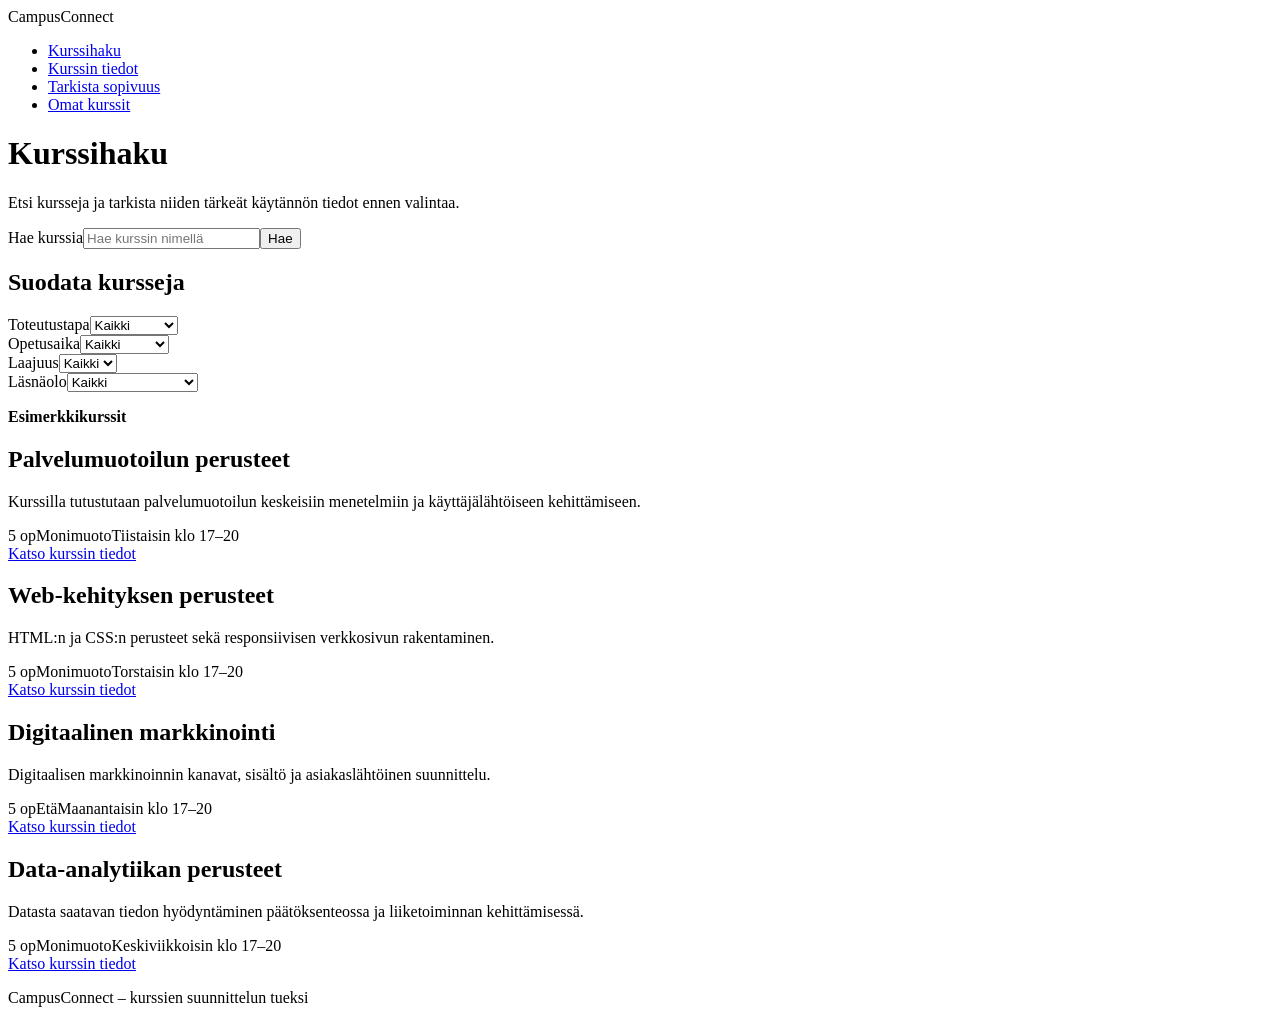
==== index.html @ bbf5db61 "Add files via upload" ====
<!DOCTYPE html>
<html lang="fi">
<head><meta charset="UTF-8"><meta name="viewport" content="width=device-width, initial-scale=1.0"><title>Kurssihaku – CampusConnect</title><link rel="stylesheet" href="css/style.css"></head>
<body>
<header><div class="navbar"><div class="logo">CampusConnect</div><nav aria-label="Päänavigaatio"><ul>
<li><a href="index.html">Kurssihaku</a></li><li><a href="kurssin-tiedot.html">Kurssin tiedot</a></li><li><a href="sopivuus.html">Tarkista sopivuus</a></li><li><a href="omat-kurssit.html">Omat kurssit</a></li>
</ul></nav></div></header>
<main>
<h1>Kurssihaku</h1>
<p class="intro">Etsi kursseja ja tarkista niiden tärkeät käytännön tiedot ennen valintaa.</p>
<form class="search-box" action="index.html" method="get"><label for="course-search" class="visually-hidden">Hae kurssia</label><input id="course-search" name="q" type="search" placeholder="Hae kurssin nimellä"><button class="button" type="submit">Hae</button></form>
<section aria-labelledby="filters-heading"><h2 id="filters-heading">Suodata kursseja</h2><div class="filters">
<div class="filter"><label for="delivery">Toteutustapa</label><select id="delivery"><option>Kaikki</option><option>Monimuoto</option><option>Etä</option><option>Lähiopetus</option></select></div>
<div class="filter"><label for="time">Opetusaika</label><select id="time"><option>Kaikki</option><option>Aamupäivä</option><option>Iltapäivä</option><option>Ilta</option></select></div>
<div class="filter"><label for="credits">Laajuus</label><select id="credits"><option>Kaikki</option><option>3 op</option><option>5 op</option><option>10 op</option></select></div>
<div class="filter"><label for="attendance">Läsnäolo</label><select id="attendance"><option>Kaikki</option><option>Ei pakollista</option><option>Osittain pakollinen</option><option>Pakollinen</option></select></div>
</div></section>
<p><strong>Esimerkkikurssit</strong></p>
<section class="course-list" aria-label="Kurssit">
<article class="course-card"><h2>Palvelumuotoilun perusteet</h2><p>Kurssilla tutustutaan palvelumuotoilun keskeisiin menetelmiin ja käyttäjälähtöiseen kehittämiseen.</p><div class="course-meta"><span class="tag">5 op</span><span class="tag">Monimuoto</span><span class="tag">Tiistaisin klo 17–20</span></div><a class="button" href="kurssin-tiedot.html">Katso kurssin tiedot</a></article>
<article class="course-card"><h2>Web-kehityksen perusteet</h2><p>HTML:n ja CSS:n perusteet sekä responsiivisen verkkosivun rakentaminen.</p><div class="course-meta"><span class="tag">5 op</span><span class="tag">Monimuoto</span><span class="tag">Torstaisin klo 17–20</span></div><a class="button" href="kurssin-tiedot.html">Katso kurssin tiedot</a></article>
<article class="course-card"><h2>Digitaalinen markkinointi</h2><p>Digitaalisen markkinoinnin kanavat, sisältö ja asiakaslähtöinen suunnittelu.</p><div class="course-meta"><span class="tag">5 op</span><span class="tag">Etä</span><span class="tag">Maanantaisin klo 17–20</span></div><a class="button" href="kurssin-tiedot.html">Katso kurssin tiedot</a></article>
<article class="course-card"><h2>Data-analytiikan perusteet</h2><p>Datasta saatavan tiedon hyödyntäminen päätöksenteossa ja liiketoiminnan kehittämisessä.</p><div class="course-meta"><span class="tag">5 op</span><span class="tag">Monimuoto</span><span class="tag">Keskiviikkoisin klo 17–20</span></div><a class="button" href="kurssin-tiedot.html">Katso kurssin tiedot</a></article>
</section></main>
<footer><p>CampusConnect – kurssien suunnittelun tueksi</p></footer>
</body></html>
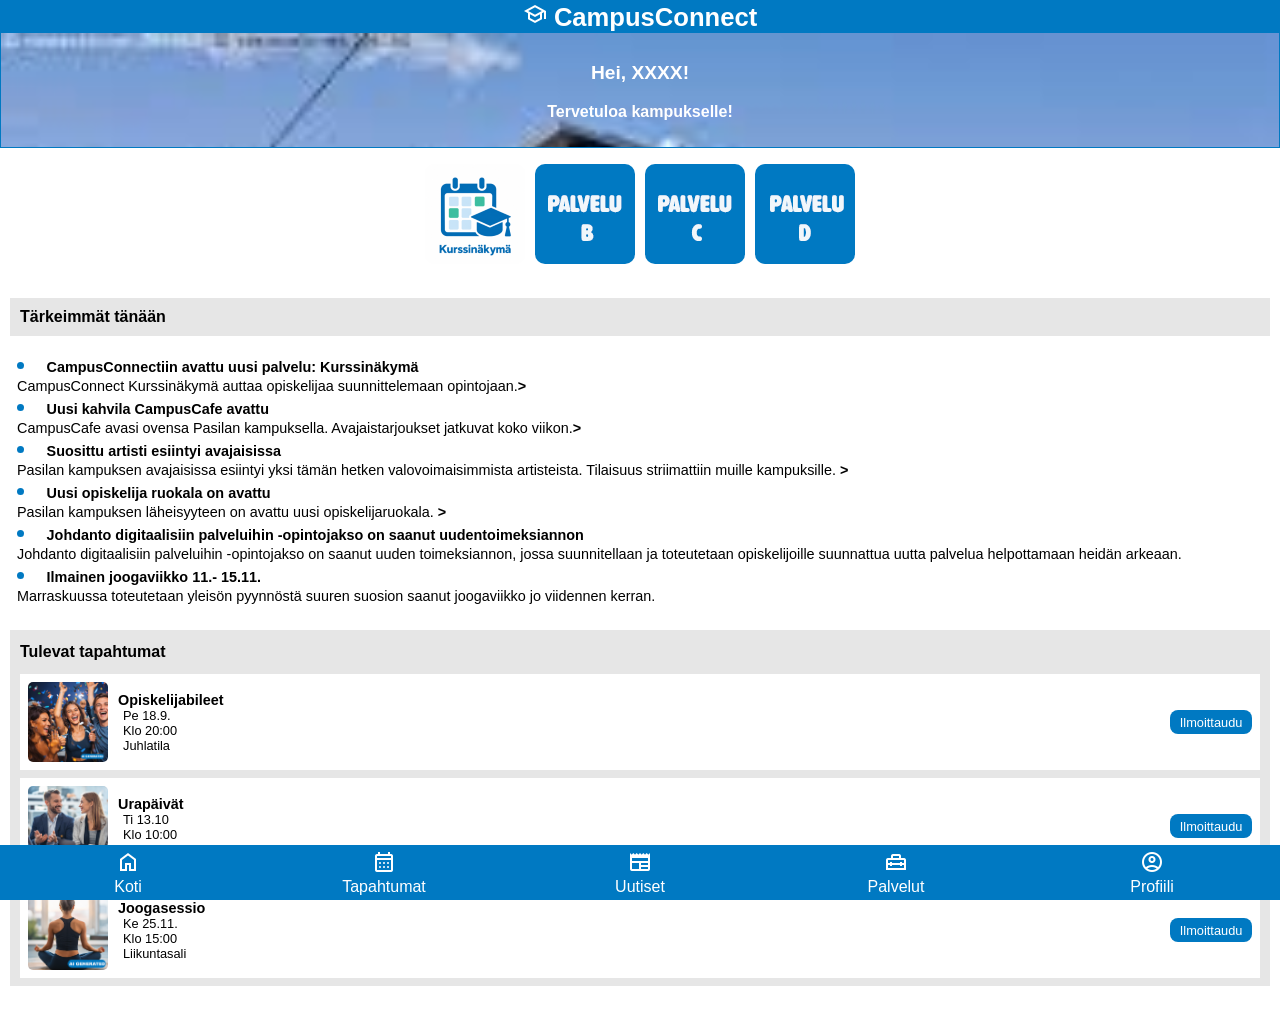
==== commit 00d15710: "Add files via upload" ====
--- a/index.html
+++ b/index.html
@@ -1,26 +1,125 @@
-<!DOCTYPE html>
-<html lang="fi">
-<head><meta charset="UTF-8"><meta name="viewport" content="width=device-width, initial-scale=1.0"><title>Kurssihaku – CampusConnect</title><link rel="stylesheet" href="css/style.css"></head>
-<body>
-<header><div class="navbar"><div class="logo">CampusConnect</div><nav aria-label="Päänavigaatio"><ul>
-<li><a href="index.html">Kurssihaku</a></li><li><a href="kurssin-tiedot.html">Kurssin tiedot</a></li><li><a href="sopivuus.html">Tarkista sopivuus</a></li><li><a href="omat-kurssit.html">Omat kurssit</a></li>
-</ul></nav></div></header>
-<main>
-<h1>Kurssihaku</h1>
-<p class="intro">Etsi kursseja ja tarkista niiden tärkeät käytännön tiedot ennen valintaa.</p>
-<form class="search-box" action="index.html" method="get"><label for="course-search" class="visually-hidden">Hae kurssia</label><input id="course-search" name="q" type="search" placeholder="Hae kurssin nimellä"><button class="button" type="submit">Hae</button></form>
-<section aria-labelledby="filters-heading"><h2 id="filters-heading">Suodata kursseja</h2><div class="filters">
-<div class="filter"><label for="delivery">Toteutustapa</label><select id="delivery"><option>Kaikki</option><option>Monimuoto</option><option>Etä</option><option>Lähiopetus</option></select></div>
-<div class="filter"><label for="time">Opetusaika</label><select id="time"><option>Kaikki</option><option>Aamupäivä</option><option>Iltapäivä</option><option>Ilta</option></select></div>
-<div class="filter"><label for="credits">Laajuus</label><select id="credits"><option>Kaikki</option><option>3 op</option><option>5 op</option><option>10 op</option></select></div>
-<div class="filter"><label for="attendance">Läsnäolo</label><select id="attendance"><option>Kaikki</option><option>Ei pakollista</option><option>Osittain pakollinen</option><option>Pakollinen</option></select></div>
-</div></section>
-<p><strong>Esimerkkikurssit</strong></p>
-<section class="course-list" aria-label="Kurssit">
-<article class="course-card"><h2>Palvelumuotoilun perusteet</h2><p>Kurssilla tutustutaan palvelumuotoilun keskeisiin menetelmiin ja käyttäjälähtöiseen kehittämiseen.</p><div class="course-meta"><span class="tag">5 op</span><span class="tag">Monimuoto</span><span class="tag">Tiistaisin klo 17–20</span></div><a class="button" href="kurssin-tiedot.html">Katso kurssin tiedot</a></article>
-<article class="course-card"><h2>Web-kehityksen perusteet</h2><p>HTML:n ja CSS:n perusteet sekä responsiivisen verkkosivun rakentaminen.</p><div class="course-meta"><span class="tag">5 op</span><span class="tag">Monimuoto</span><span class="tag">Torstaisin klo 17–20</span></div><a class="button" href="kurssin-tiedot.html">Katso kurssin tiedot</a></article>
-<article class="course-card"><h2>Digitaalinen markkinointi</h2><p>Digitaalisen markkinoinnin kanavat, sisältö ja asiakaslähtöinen suunnittelu.</p><div class="course-meta"><span class="tag">5 op</span><span class="tag">Etä</span><span class="tag">Maanantaisin klo 17–20</span></div><a class="button" href="kurssin-tiedot.html">Katso kurssin tiedot</a></article>
-<article class="course-card"><h2>Data-analytiikan perusteet</h2><p>Datasta saatavan tiedon hyödyntäminen päätöksenteossa ja liiketoiminnan kehittämisessä.</p><div class="course-meta"><span class="tag">5 op</span><span class="tag">Monimuoto</span><span class="tag">Keskiviikkoisin klo 17–20</span></div><a class="button" href="kurssin-tiedot.html">Katso kurssin tiedot</a></article>
-</section></main>
-<footer><p>CampusConnect – kurssien suunnittelun tueksi</p></footer>
-</body></html>+<!DOCTYPE html>
+<html lang="fi">
+<head>
+
+<title>CampusConnect</title>
+
+<meta charset="UTF-8">
+<meta name="viewport" content="width=device-width, initial-scale=1.0">
+<meta name="author" content="Elina">
+
+<link rel="manifest" href="manifest.json">
+
+<meta name="theme-color" content="#0079C2">
+
+<link href="style.css"  rel="stylesheet" type="text/css">
+
+
+<link
+  rel="stylesheet"
+  href="https://fonts.googleapis.com/css2?family=Material+Symbols+Outlined"
+>
+
+
+
+</head>
+<body>
+
+<header>    
+  <h1><span class="material-symbols-outlined">school</span> CampusConnect</h1>
+  <!-- ylätunnisteessa taustakuva ja tervetuloteksti -->
+  <div class="welcome">
+    <p class="hello">Hei, XXXX!</p>
+    <p>Tervetuloa kampukselle!</p>
+  </div>
+</header>
+
+<main>
+  
+  <!-- Pikapalvelut -->
+  <!-- Liitä näihin kuvakkeet ja linkit. -->
+  <section id="quick-services">    
+    <a href="kurssinäkymä/kurssihaku.html" class="service-btn"><img src="palvelut/kuvat_palvelut/kurssinakyma.png" alt="kurssinakyma"></a>
+    <a href="#" class="service-btn"><img src="palvelut/kuvat_palvelut/palvelu_B.png" alt="palveluB"></a>
+    <a href="#" class="service-btn"><img src="palvelut/kuvat_palvelut/palvelu_C.png" alt="palveluC"></a>
+    <a href="#" class="service-btn"><img src="palvelut/kuvat_palvelut/palvelu_D.png" alt="palvelu_D"></a>    
+  </section>
+
+  <!-- Dashboard: uutiset ja tapahtumat -->
+  <section id="dashboard">
+    <div id="news">
+      <h2>Tärkeimmät tänään</h2>
+      <ul>
+        <!-- start-luokalla nostetaan uutiset etusivulle mobiilissa -->
+         <li class="start"><a href="uutiset/Uutinen_kurssinakyma.html"><span>CampusConnectiin avattu uusi palvelu: Kurssinäkymä </span><br>CampusConnect Kurssinäkymä auttaa opiskelijaa suunnittelemaan opintojaan.<span>&gt;</span></a></li>
+        <li class="start"><a href="uutiset/uutinen_campuscafe.html"><span>Uusi kahvila CampusCafe avattu</span><br>CampusCafe avasi ovensa Pasilan kampuksella. Avajaistarjoukset jatkuvat koko viikon.<span>&gt;</span></a></li>
+        <li class="start"><a><span>Suosittu artisti esiintyi avajaisissa</span><br>
+        Pasilan kampuksen avajaisissa esiintyi yksi tämän hetken valovoimaisimmista artisteista. Tilaisuus striimattiin muille kampuksille. <span>&gt;</span></a></li>
+        <li><a href=""><span>Uusi opiskelija ruokala on avattu</span> <br>
+        Pasilan kampuksen läheisyyteen on avattu uusi opiskelijaruokala. <span>&gt;</span></a>
+        </li>
+        <li><span>Johdanto digitaalisiin palveluihin -opintojakso on saanut uudentoimeksiannon</span><br>Johdanto digitaalisiin palveluihin -opintojakso on saanut uuden toimeksiannon, jossa suunnitellaan ja toteutetaan opiskelijoille suunnattua uutta palvelua helpottamaan heidän arkeaan.</li>
+        <li><span>Ilmainen joogaviikko 11.- 15.11. </span><br>Marraskuussa toteutetaan yleisön pyynnöstä suuren suosion saanut joogaviikko jo viidennen kerran.</li>
+      </ul>
+    </div>
+
+    <div id="events">
+      <h2>Tulevat tapahtumat</h2>
+
+      <!-- tapahtumakortit: kuva, otsikko, luettelossa tiedot, linkki ilmoittautumislomakkeeseen -->
+      <div class="events-item">
+        <img src="kuvat/juhlat_AI.png" alt="AI:illa tuotettu kuva juhlista">
+        <div>
+        <h3>Opiskelijabileet</h3>
+          <ul><li>Pe 18.9.</li>
+              <li>Klo 20:00</li>
+              <li>Juhlatila</li>
+              </ul>
+       </div>
+       <!-- lomakkeet eivät ole vielä käytössä, joten niihin ei ole linkkejä -->
+        <a class="btn-event">Ilmoittaudu</a>
+      </div>
+
+      <div class="events-item">
+      <img src="kuvat/ura_AI.png" alt="AI:illa tuotettu kuva kahden ihmisen tapaamisesta">
+        <div>
+        <h3>Urapäivät</h3>
+          <ul><li>Ti 13.10</li>
+              <li>Klo 10:00</li>
+              <li> Tapahtumatori</li>
+              </ul>
+       </div>        
+        <a class="btn-event">Ilmoittaudu</a>
+      </div>
+
+      <div class="events-item">  
+        <img src="kuvat/jooga_AI.png" alt="AI:illa tuotettu kuva joogaavasta naisesta">
+        <div>
+        <h3>Joogasessio</h3>
+          <ul><li>Ke 25.11.</li>
+              <li>Klo 15:00</li>
+              <li>Liikuntasali</li>
+              </ul>
+       </div>        
+        <a class="btn-event">Ilmoittaudu</a>
+      </div>
+    
+  </div>
+  </section>
+
+</main>
+<footer>
+  <!-- linkit portaalin eri osiin -->
+ 
+   	 <a href="index.html">   <span class="material-symbols-outlined">home</span><br> Koti</a>    
+    <a href=""><span class="material-symbols-outlined">calendar_month</span> <br>
+  Tapahtumat</a>   
+  <a href="uutiset.html"> <span class="material-symbols-outlined">newspaper</span><br>
+  Uutiset</a>   
+   <a href="palvelut.html"><span class="material-symbols-outlined">home_repair_service</span> <br>    Palvelut</a>    
+    <a href=""><span class="material-symbols-outlined">account_circle</span><br>  Profiili</a>
+    
+</footer>
+
+</body>
+</html>
--- a/style.css
+++ b/style.css
@@ -0,0 +1,191 @@
+
+ /* -------------------
+     CSS-muuttujat
+  ------------------- */
+  
+:root {
+
+color-scheme: light; 
+
+--color-primary:rgb(0,121,194);   /*HH Blue */
+--color-secondary:rgb(202,213,16);  /* HH APPLE GREEN */
+--color-accent:rgb(223,0,110);      /* HH PINK */
+--color-background:rgb(255,255,255);/* valkoinen */
+--color-surface:rgb(230,230,230);   /* harmaa*/
+--color-text:rgb(0,0,0); /* musta */
+--color-text-secondary:rgb(255,255,255); /*valkoinen*/
+
+--color-background-secondary:var(--color-primary);
+--color-accent-secondary:var(--color-accent);
+--color-border	: var(--color-primary);
+
+ --font-body: "Roboto", sans-serif;   
+ --font-heading : "Roboto", sans-serif; 
+ --border-radius: 8px;
+}
+
+
+  /* -------------------
+     Yleiset tyylit
+  ------------------- */
+  body {
+    margin: 0;
+    font-family: var(--font-body);
+    background-color: var(--color-background);
+    color: var(--color-text);
+    
+  }
+ 
+  header {
+    background-color: var(--color-background-secondary);
+    color: var(--color-text-secondary);
+    padding:1px;
+    text-align: center;
+    font-family: var(--font-heading);
+     }
+
+
+header  a {font-size: 3em;
+           color:var(--color-primary);
+          text-decoration: none;
+          margin-left:10px}
+
+.hello {font-size: 1.2em;}
+.welcome {background-image: url(kuvat/koulu.jpg);
+background-repeat: no-repeat;
+background-size: cover;
+padding: 10px;
+font-weight: bold;}
+
+h1 {margin:1px 0px; font-size: 1.6rem;}
+
+h3 {margin-bottom:0px}
+
+h2 {font-size: 1.2rem;}
+
+main {padding: 1em 10px 40px 10px}
+
+
+
+footer {background-color: var(--color-background-secondary);
+  height: 50px;
+  width: 100%;
+position:fixed;
+bottom:0px;
+text-align: center;
+display: flex;
+  padding:5px 0px 0px  0px; 
+  color:var(--color-text-secondary);
+& a {flex:1; text-decoration: none; color:var(--color-text-secondary)}
+}
+
+  /* -------------------
+     Pikapalvelut
+  ------------------- */
+  #quick-services {
+    display: flex;
+    justify-content:center;
+   gap: 10px;
+    margin-bottom: 1rem;
+  }
+
+  .service-btn img {width: 100%;
+    max-width: 200px;
+    border-radius: 10px;
+   
+  }
+
+  /* -------------------
+     Kampusuutiset ja tapahtumat
+  ------------------- */
+ 
+  #dashboard {
+    display: flex;
+    flex-direction: column;
+    gap: 1rem;
+  }
+ 
+  #news {
+      & h2 {font-size:1em;background-color: var(--color-surface);
+      padding:10px }         
+      & a {color:var(--color-text);
+           text-decoration: none;}
+       & ul { background-color: var(--color-background);       
+        padding:0px 0px 5px; margin-bottom: 5px; margin-left:2px;}
+       & li::marker {color:var(--color-primary); font-size:1.5em}
+           & .start {display:list-item} 
+      & li {font-size: 0.9em;
+            display: none;
+            list-style-position: inside;
+            padding-left: 5px;}
+      & li span {font-weight: 700;}
+        & a {color:var(--color-text);
+           text-decoration: none;}
+        }
+        
+#events {background-color: var(--color-surface);    
+    padding-left: 10px;
+    padding-right: 10px;
+   & h2 {font-size:1em;}
+   & h3 {font-size: 0.9em;}
+   & li {font-size: 0.8em;}}
+
+  .events-item {
+    margin-bottom: 0.5rem;
+    padding: 0.5rem;
+    background-color: var(--color-background);
+    display: flex;
+    gap:10px;
+    align-items: center;
+
+    & img {width: 80px; height: 80px; border-radius:5px}
+    & h3 {margin: 0 auto}
+    & ul {margin: 0; list-style-type: none;
+       padding-left:5px}
+    & button {height: 2em;}
+    & div {flex:1}}  
+
+.events:last-child {  
+  padding-bottom:50px    
+  }
+
+  .btn-event {
+    background-color: var(--color-background-secondary);
+    color:var(--color-text-secondary);
+    border: none;
+    padding: 0.3rem 0.6rem;
+    border-radius: var(--border-radius);
+    cursor: pointer;
+    font-size: 0.8rem;
+  }
+
+/* -------------------
+alisivujen headerit 
+-----------------------*/
+.sub_header { background-color: var(--color-background);
+       text-align: left;
+   & h1 {color:var(--color-primary); text-align: center;}
+    & a {font-size: 3em;
+           color:var(--color-primary);
+          text-decoration: none;
+          margin-left:10px}
+    }
+
+ 
+  /* -------------------
+     Responsiivisuus 
+  ------------------- */
+  @media (min-width: 600px) {
+    .dashboard {
+      flex-direction: row;
+      gap: 1rem;
+    }
+    .news {
+      flex: 1;
+    }
+
+  #news li {display: list-item;}
+    .events {
+      flex: 1;
+    }
+  }
